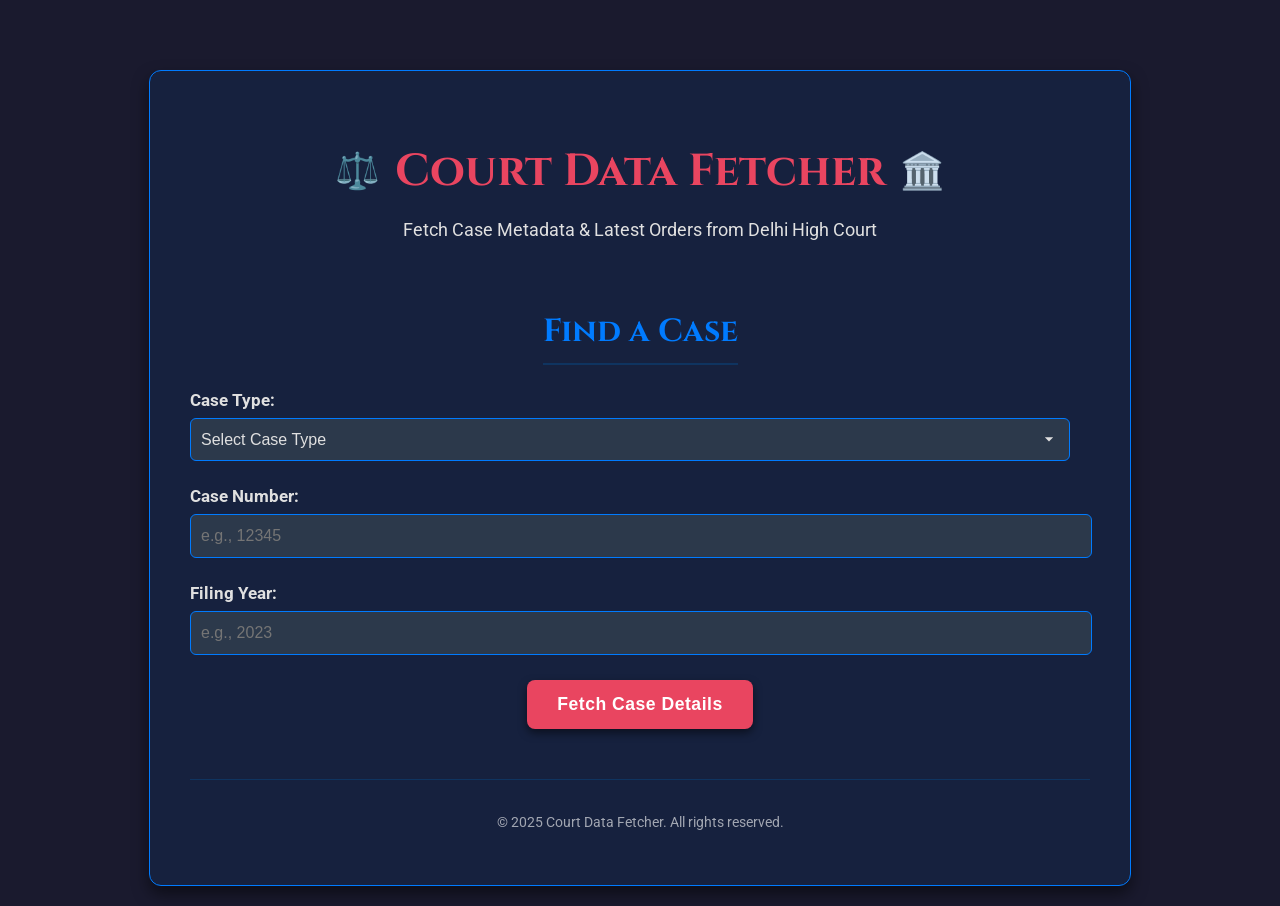
==== frontend/index.html @ 9d133766 "clean project structure" ====
<!DOCTYPE html>
<html lang="en">
<head>
    <meta charset="UTF-8">
    <meta name="viewport" content="width=device-width, initial-scale=1.0">
    <title>Court Data Fetcher</title>
    <link rel="stylesheet" href="style.css">
    <link href="https://fonts.googleapis.com/css2?family=Cinzel:wght@400;700&family=Roboto:wght@300;400;700&display=swap" rel="stylesheet">
</head>
<body>
    <div class="container">
        <header>
            <h1><span class="logo-icon">⚖️</span> Court Data Fetcher <span class="logo-icon">🏛️</span></h1>
            <p>Fetch Case Metadata & Latest Orders from Delhi High Court</p>
        </header>

        <main>
            <section class="search-section">
                <h2>Find a Case</h2>
                <form id="caseSearchForm">
                    <div class="form-group">
                        <label for="caseType">Case Type:</label>
                        <select id="caseType" name="caseType" required>
                            <option value="">Select Case Type</option>
                            <option value="W.P.(C)">WP(C) - Writ Petition (Civil)</option>
                            <option value="CM(M)">CM(M) - Civil Misc. Main</option>
                            <option value="CRL.M.C.">CRL.M.C. - Criminal Misc. Case</option>
                            <option value="RSA">RSA - Regular Second Appeal</option>
                            <option value="RFA">RFA - Regular First Appeal</option>
                            </select>
                    </div>

                    <div class="form-group">
                        <label for="caseNumber">Case Number:</label>
                        <input type="text" id="caseNumber" name="caseNumber" placeholder="e.g., 12345" required>
                    </div>

                    <div class="form-group">
                        <label for="filingYear">Filing Year:</label>
                        <input type="number" id="filingYear" name="filingYear" min="1950" max="2099" placeholder="e.g., 2023" required>
                    </div>

                    <button type="submit" class="btn-submit">Fetch Case Details</button>
                </form>
                <div id="message" class="message"></div>
            </section>

            <section id="results-section" class="results-section hidden">
                <h2>Case Details</h2>
                <div id="loadingIndicator" class="loading hidden">
                    <div class="spinner"></div>
                    <p>Fetching data...</p>
                </div>
                <div id="caseDetails">
                    <p><strong>Parties:</strong> <span id="partiesName">N/A</span></p>
                    <p><strong>Filing Date:</strong> <span id="filingDate">N/A</span></p>
                    <p><strong>Next Hearing Date:</strong> <span id="nextHearingDate">N/A</span></p>

                    <h3>Latest Orders/Judgments</h3>
                    <div id="ordersList" class="orders-list">
                        <p>No orders found yet.</p>
                    </div>
                </div>
            </section>
        </main>

        <footer>
            <p>&copy; 2025 Court Data Fetcher. All rights reserved.</p>
        </footer>
    </div>

    <script src="script.js"></script>
</body>
</html>
---- frontend/style.css ----
/* Import Google Fonts */
@import url('https://fonts.googleapis.com/css2?family=Cinzel:wght@400;700&family=Roboto:wght@300;400;700&display=swap');

:root {
    --primary-bg-color: #1a1a2e; /* Dark Blue/Purple */
    --secondary-bg-color: #16213e; /* Slightly lighter dark blue */
    --text-color: #e0e0e0; /* Light gray for text */
    --accent-color: #0f3460; /* Darker blue for accents */
    --highlight-color: #e94560; /* Reddish pink for highlights/buttons */
    --border-color: #007bff; /* Royal blue for borders */
    --input-bg-color: #2c394b; /* Dark gray for input fields */
    --shadow-color: rgba(0, 0, 0, 0.5);
    --success-color: #28a745;
    --error-color: #dc3545;
}

body {
    font-family: 'Roboto', sans-serif;
    background-color: var(--primary-bg-color);
    color: var(--text-color);
    margin: 0;
    padding: 20px;
    display: flex;
    justify-content: center;
    align-items: flex-start; /* Align to top */
    min-height: 100vh;
    box-sizing: border-box;
}

.container {
    background-color: var(--secondary-bg-color);
    border-radius: 12px;
    box-shadow: 0 8px 16px var(--shadow-color);
    padding: 40px;
    max-width: 900px;
    width: 100%;
    text-align: center;
    margin-top: 50px; /* Space from top */
    border: 1px solid var(--border-color); /* Subtle border */
}

header {
    margin-bottom: 40px;
}

header h1 {
    font-family: 'Cinzel', serif;
    color: var(--highlight-color);
    font-size: 2.8em;
    margin-bottom: 10px;
    display: flex;
    align-items: center;
    justify-content: center;
    gap: 15px;
}

.logo-icon {
    font-size: 0.8em; /* Adjust size relative to h1 */
    color: var(--border-color); /* Make icons blue */
}


header p {
    font-size: 1.1em;
    color: var(--text-color);
}

h2 {
    font-family: 'Cinzel', serif;
    color: var(--border-color);
    margin-top: 30px;
    margin-bottom: 25px;
    font-size: 2em;
    border-bottom: 2px solid var(--accent-color);
    padding-bottom: 10px;
    display: inline-block; /* To make border-bottom only as wide as text */
}

.form-group {
    margin-bottom: 25px;
    text-align: left;
}

.form-group label {
    display: block;
    margin-bottom: 8px;
    font-weight: bold;
    color: var(--text-color);
    font-size: 1.05em;
}

.form-group input[type="text"],
.form-group input[type="number"],
.form-group select {
    width: calc(100% - 20px); /* Account for padding */
    padding: 12px 10px;
    border: 1px solid var(--border-color);
    border-radius: 6px;
    background-color: var(--input-bg-color);
    color: var(--text-color);
    font-size: 1em;
    outline: none;
    transition: border-color 0.3s ease, box-shadow 0.3s ease;
}

.form-group input[type="text"]:focus,
.form-group input[type="number"]:focus,
.form-group select:focus {
    border-color: var(--highlight-color);
    box-shadow: 0 0 8px rgba(233, 69, 96, 0.4);
}

/* Style for dropdown arrows */
.form-group select {
    appearance: none; /* Remove default arrow */
    -webkit-appearance: none;
    -moz-appearance: none;
    background-image: url("data:image/svg+xml,%3Csvg xmlns='http://www.w3.org/2000/svg' viewBox='0 0 24 24' fill='%23e0e0e0'%3E%3Cpath d='M7 10l5 5 5-5z'/%3E%3C/svg%3E"); /* Custom arrow */
    background-repeat: no-repeat;
    background-position: right 10px center;
    background-size: 20px;
    padding-right: 30px; /* Make space for the arrow */
}


.btn-submit {
    background-color: var(--highlight-color);
    color: white;
    padding: 14px 30px;
    border: none;
    border-radius: 8px;
    font-size: 1.1em;
    font-weight: bold;
    cursor: pointer;
    transition: background-color 0.3s ease, transform 0.2s ease;
    box-shadow: 0 4px 8px var(--shadow-color);
    letter-spacing: 0.5px;
}

.btn-submit:hover {
    background-color: #d13a55; /* Slightly darker highlight */
    transform: translateY(-2px);
}

.btn-submit:active {
    transform: translateY(0);
}

.message {
    margin-top: 20px;
    padding: 15px;
    border-radius: 8px;
    font-weight: bold;
    text-align: center;
    display: none; /* Hidden by default, shown by JS */
}

.message.error {
    background-color: rgba(220, 53, 69, 0.2);
    color: var(--error-color);
    border: 1px solid var(--error-color);
}

.message.success {
    background-color: rgba(40, 167, 69, 0.2);
    color: var(--success-color);
    border: 1px solid var(--success-color);
}

.results-section {
    margin-top: 50px;
    background-color: var(--accent-color);
    padding: 30px;
    border-radius: 12px;
    text-align: left;
    border: 1px solid var(--border-color);
}

.results-section h2 {
    color: var(--highlight-color);
    border-bottom: 2px solid var(--text-color);
}

#caseDetails p {
    margin-bottom: 12px;
    font-size: 1.1em;
    color: var(--text-color);
}

#caseDetails p strong {
    color: var(--highlight-color);
}

.orders-list {
    margin-top: 20px;
    padding: 15px;
    background-color: var(--input-bg-color);
    border-radius: 8px;
    border: 1px solid var(--border-color);
}

.order-item {
    margin-bottom: 10px;
    padding-bottom: 10px;
    border-bottom: 1px dashed rgba(255, 255, 255, 0.1);
}

.order-item:last-child {
    border-bottom: none;
}

.order-item a {
    color: var(--highlight-color);
    text-decoration: none;
    font-weight: bold;
    transition: color 0.3s ease;
}

.order-item a:hover {
    color: var(--border-color);
    text-decoration: underline;
}

/* Loading Indicator */
.loading {
    display: flex;
    flex-direction: column;
    align-items: center;
    justify-content: center;
    margin-top: 30px;
    color: var(--highlight-color);
}

.spinner {
    border: 6px solid rgba(255, 255, 255, 0.3);
    border-top: 6px solid var(--highlight-color);
    border-radius: 50%;
    width: 50px;
    height: 50px;
    animation: spin 1s linear infinite;
    margin-bottom: 15px;
}

@keyframes spin {
    0% { transform: rotate(0deg); }
    100% { transform: rotate(360deg); }
}


.hidden {
    display: none !important;
}

footer {
    margin-top: 50px;
    padding-top: 20px;
    border-top: 1px solid var(--accent-color);
    color: rgba(255, 255, 255, 0.6);
    font-size: 0.9em;
}

/* Responsive adjustments */
@media (max-width: 768px) {
    .container {
        padding: 20px;
        margin-top: 20px;
    }

    header h1 {
        font-size: 2em;
        gap: 10px;
    }

    h2 {
        font-size: 1.6em;
    }

    .form-group input,
    .form-group select,
    .btn-submit {
        font-size: 0.9em;
        padding: 10px;
    }
}
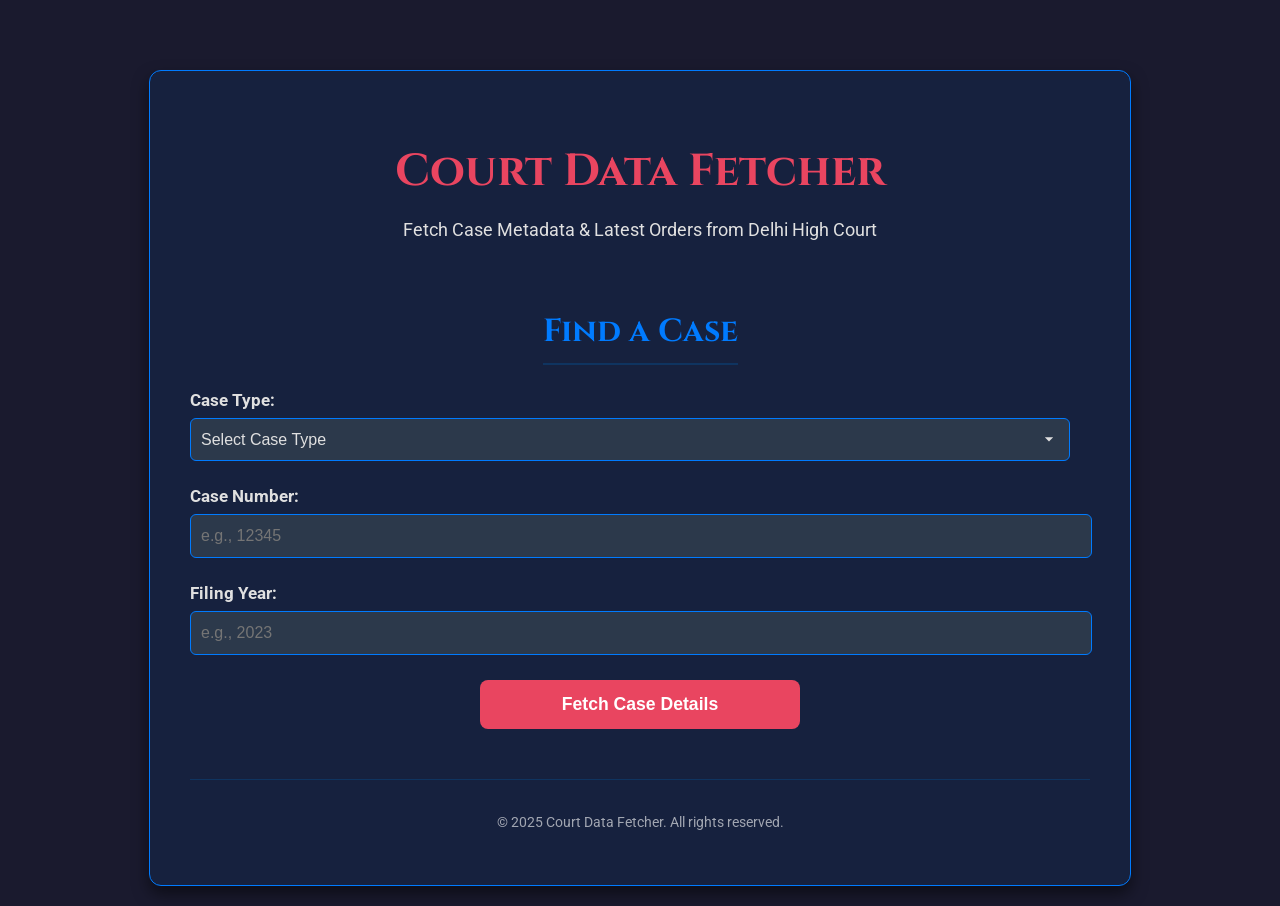
==== commit 2b7276ce: "connect frontend to live backend" ====
--- a/frontend/index.html
+++ b/frontend/index.html
@@ -1,74 +1,99 @@
-<!DOCTYPE html>
+<!doctype html>
 <html lang="en">
-<head>
-    <meta charset="UTF-8">
-    <meta name="viewport" content="width=device-width, initial-scale=1.0">
+  <head>
+    <meta charset="UTF-8" />
+    <meta name="viewport" content="width=device-width, initial-scale=1.0" />
     <title>Court Data Fetcher</title>
-    <link rel="stylesheet" href="style.css">
-    <link href="https://fonts.googleapis.com/css2?family=Cinzel:wght@400;700&family=Roboto:wght@300;400;700&display=swap" rel="stylesheet">
-</head>
-<body>
+    <link rel="stylesheet" href="style.css" />
+    <link
+      href="https://fonts.googleapis.com/css2?family=Cinzel:wght@400;700&family=Roboto:wght@300;400;700&display=swap"
+      rel="stylesheet"
+    />
+  </head>
+  <body>
     <div class="container">
-        <header>
-            <h1><span class="logo-icon">⚖️</span> Court Data Fetcher <span class="logo-icon">🏛️</span></h1>
-            <p>Fetch Case Metadata & Latest Orders from Delhi High Court</p>
-        </header>
+      <header>
+        <h1>Court Data Fetcher</h1>
+        <p>Fetch Case Metadata & Latest Orders from Delhi High Court</p>
+      </header>
 
-        <main>
-            <section class="search-section">
-                <h2>Find a Case</h2>
-                <form id="caseSearchForm">
-                    <div class="form-group">
-                        <label for="caseType">Case Type:</label>
-                        <select id="caseType" name="caseType" required>
-                            <option value="">Select Case Type</option>
-                            <option value="W.P.(C)">WP(C) - Writ Petition (Civil)</option>
-                            <option value="CM(M)">CM(M) - Civil Misc. Main</option>
-                            <option value="CRL.M.C.">CRL.M.C. - Criminal Misc. Case</option>
-                            <option value="RSA">RSA - Regular Second Appeal</option>
-                            <option value="RFA">RFA - Regular First Appeal</option>
-                            </select>
-                    </div>
+      <main>
+        <section class="search-section">
+          <h2>Find a Case</h2>
+          <form id="caseSearchForm">
+            <div class="form-group">
+              <label for="caseType">Case Type:</label>
+              <select id="caseType" name="caseType" required>
+                <option value="">Select Case Type</option>
+                <option value="W.P.(C)">WP(C) - Writ Petition (Civil)</option>
+                <option value="CM(M)">CM(M) - Civil Misc. Main</option>
+                <option value="CRL.M.C.">CRL.M.C. - Criminal Misc. Case</option>
+                <option value="RSA">RSA - Regular Second Appeal</option>
+                <option value="RFA">RFA - Regular First Appeal</option>
+              </select>
+            </div>
 
-                    <div class="form-group">
-                        <label for="caseNumber">Case Number:</label>
-                        <input type="text" id="caseNumber" name="caseNumber" placeholder="e.g., 12345" required>
-                    </div>
+            <div class="form-group">
+              <label for="caseNumber">Case Number:</label>
+              <input
+                type="text"
+                id="caseNumber"
+                name="caseNumber"
+                placeholder="e.g., 12345"
+                required
+              />
+            </div>
 
-                    <div class="form-group">
-                        <label for="filingYear">Filing Year:</label>
-                        <input type="number" id="filingYear" name="filingYear" min="1950" max="2099" placeholder="e.g., 2023" required>
-                    </div>
+            <div class="form-group">
+              <label for="filingYear">Filing Year:</label>
+              <input
+                type="number"
+                id="filingYear"
+                name="filingYear"
+                min="1950"
+                max="2099"
+                placeholder="e.g., 2023"
+                required
+              />
+            </div>
 
-                    <button type="submit" class="btn-submit">Fetch Case Details</button>
-                </form>
-                <div id="message" class="message"></div>
-            </section>
+            <button type="submit" class="btn-submit" id="submitBtn">
+              <span class="btn-text">Fetch Case Details</span>
+              <span class="btn-loader hidden"></span>
+            </button>
+          </form>
+          <div id="message" class="message"></div>
+        </section>
 
-            <section id="results-section" class="results-section hidden">
-                <h2>Case Details</h2>
-                <div id="loadingIndicator" class="loading hidden">
-                    <div class="spinner"></div>
-                    <p>Fetching data...</p>
-                </div>
-                <div id="caseDetails">
-                    <p><strong>Parties:</strong> <span id="partiesName">N/A</span></p>
-                    <p><strong>Filing Date:</strong> <span id="filingDate">N/A</span></p>
-                    <p><strong>Next Hearing Date:</strong> <span id="nextHearingDate">N/A</span></p>
+        <section id="results-section" class="results-section hidden">
+          <h2>Case Details</h2>
+          <div id="loadingIndicator" class="loading hidden">
+            <div class="spinner"></div>
+            <p>Fetching data...</p>
+          </div>
+          <div id="caseDetails">
+            <p><strong>Parties:</strong> <span id="partiesName">N/A</span></p>
+            <p>
+              <strong>Filing Date:</strong> <span id="filingDate">N/A</span>
+            </p>
+            <p>
+              <strong>Next Hearing Date:</strong>
+              <span id="nextHearingDate">N/A</span>
+            </p>
 
-                    <h3>Latest Orders/Judgments</h3>
-                    <div id="ordersList" class="orders-list">
-                        <p>No orders found yet.</p>
-                    </div>
-                </div>
-            </section>
-        </main>
+            <h3>Latest Orders/Judgments</h3>
+            <div id="ordersList" class="orders-list">
+              <p>No orders found yet.</p>
+            </div>
+          </div>
+        </section>
+      </main>
 
-        <footer>
-            <p>&copy; 2025 Court Data Fetcher. All rights reserved.</p>
-        </footer>
+      <footer>
+        <p>&copy; 2025 Court Data Fetcher. All rights reserved.</p>
+      </footer>
     </div>
 
     <script src="script.js"></script>
-</body>
-</html>+  </body>
+</html>
--- a/frontend/style.css
+++ b/frontend/style.css
@@ -124,6 +124,10 @@
 
 
 .btn-submit {
+    width: 100%;
+    max-width: 320px;
+    margin: 20px auto 0 auto;
+
     background-color: var(--highlight-color);
     color: white;
     padding: 14px 30px;
@@ -132,9 +136,13 @@
     font-size: 1.1em;
     font-weight: bold;
     cursor: pointer;
+
+    display: flex;
+    align-items: center;
+    justify-content: center;
+    gap: 10px;
+
     transition: background-color 0.3s ease, transform 0.2s ease;
-    box-shadow: 0 4px 8px var(--shadow-color);
-    letter-spacing: 0.5px;
 }
 
 .btn-submit:hover {
@@ -281,4 +289,23 @@
         font-size: 0.9em;
         padding: 10px;
     }
+}
+
+/* Loader inside button */
+/* .btn-loader {
+    width: 18px;
+    height: 18px;
+    border: 3px solid rgba(255,255,255,0.4);
+    border-top: 3px solid white;
+    border-radius: 50%;
+    animation: spin 0.8s linear infinite;
+} */
+
+.btn-submit.loading {
+    cursor: not-allowed;
+    background-color: #c93a50; /* slightly darker than normal */
+}
+
+.btn-submit.loading .btn-text {
+    color: rgba(255,255,255,0.9);
 }
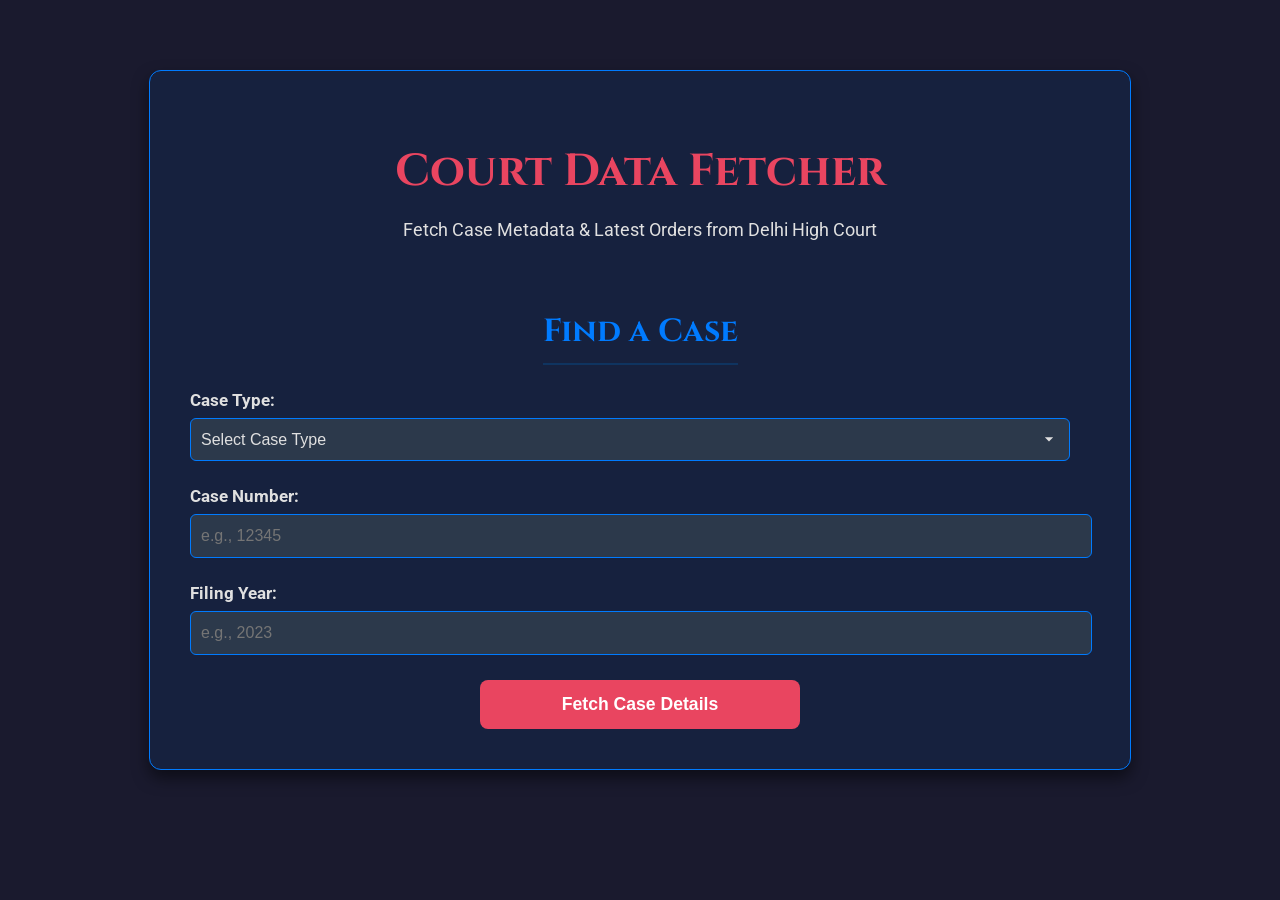
==== commit 39a35826: "fix production API URL" ====
--- a/frontend/index.html
+++ b/frontend/index.html
@@ -89,9 +89,9 @@
         </section>
       </main>
 
-      <footer>
+      <!-- <footer>
         <p>&copy; 2025 Court Data Fetcher. All rights reserved.</p>
-      </footer>
+      </footer> -->
     </div>
 
     <script src="script.js"></script>
